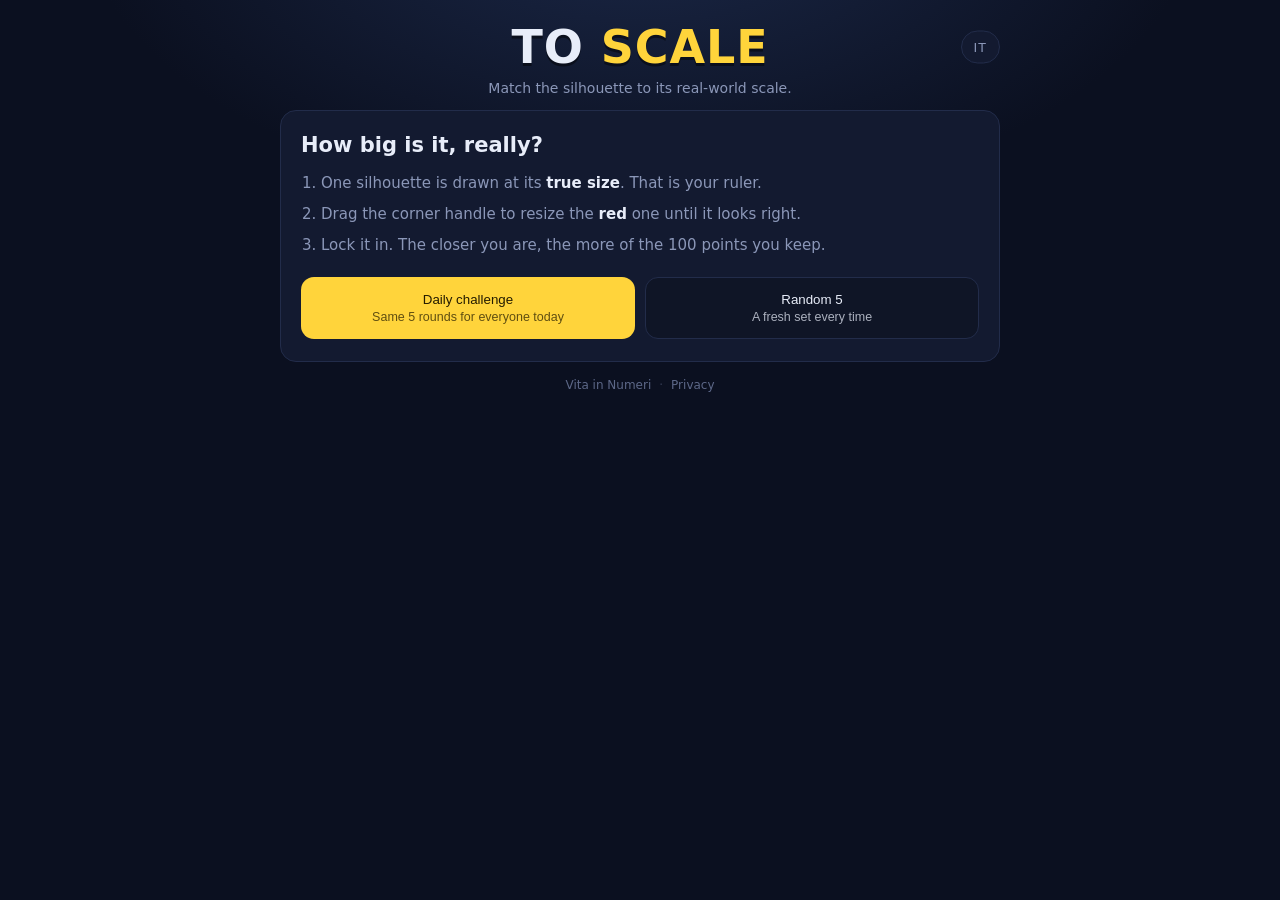
==== scale/index.html @ 61977145 "Aggiunge "To Scale", gioco sulle proporzioni reali Nuovo gioco statico in /scale/: una sagoma e' dis" ====
<!DOCTYPE html>
<html lang="en">
<head>
<meta charset="UTF-8">
<meta name="viewport" content="width=device-width, initial-scale=1, viewport-fit=cover, maximum-scale=1, user-scalable=no">
<title>To Scale — guess how big things really are</title>
<meta name="description" content="Drag a silhouette until it matches its real-world size next to something you know. Five rounds, 500 points. How good is your sense of scale?">
<meta name="theme-color" content="#0b1020">

<meta property="og:type" content="website">
<meta property="og:title" content="To Scale — guess how big things really are">
<meta property="og:description" content="Match the silhouette to its real-world scale. Five rounds, 500 points.">
<meta property="og:image" content="../og-image.png">

<link rel="icon" href="favicon.svg" type="image/svg+xml">
<link rel="stylesheet" href="style.css">
</head>
<body>

<div class="app">

  <!-- ============================ HEADER ============================ -->
  <header class="head">
    <div class="head-top">
      <h1 class="logo"><span>TO</span> SCALE</h1>
      <button class="lang" id="langBtn" type="button" aria-label="Change language">IT</button>
    </div>
    <p class="tagline" id="tagline">Match the silhouette to its real-world scale.</p>
    <p class="meta" id="meta" hidden>
      <span class="meta-k" id="lblRound">ROUND</span> <b id="roundNo">1</b><span class="sep">/</span><span id="roundTot">5</span>
      <span class="meta-gap"></span>
      <span class="meta-k" id="lblScore">SCORE</span> <b id="scoreNo">0</b>
    </p>
  </header>

  <!-- ============================ START ============================ -->
  <section class="card panel" id="startPanel">
    <h2 id="startTitle">How big is it, really?</h2>
    <ol class="how" id="howList">
      <li>One silhouette is drawn at its <b>true size</b>. That is your ruler.</li>
      <li>Drag the corner handle to resize the <b>red</b> one until it looks right.</li>
      <li>Lock it in. The closer you are, the more of the 100 points you keep.</li>
    </ol>
    <div class="modes">
      <button class="btn btn-primary" id="playDaily" type="button">
        <span id="playDailyT">Daily challenge</span>
        <small id="playDailyS">Same 5 rounds for everyone today</small>
      </button>
      <button class="btn btn-ghost" id="playEndless" type="button">
        <span id="playEndlessT">Random 5</span>
        <small id="playEndlessS">A fresh set every time</small>
      </button>
    </div>
    <p class="best" id="bestLine" hidden></p>
  </section>

  <!-- ============================ STAGE ============================ -->
  <section class="stagewrap" id="stageWrap" hidden>
    <div class="stage" id="stage">
      <svg id="svg" xmlns="http://www.w3.org/2000/svg"></svg>

      <div class="zoom">
        <button class="zbtn" id="zoomIn" type="button" aria-label="Zoom in">
          <svg viewBox="0 0 24 24"><circle cx="11" cy="11" r="7"/><path d="M11 8v6M8 11h6M16.5 16.5L21 21"/></svg>
        </button>
        <button class="zbtn" id="zoomOut" type="button" aria-label="Zoom out">
          <svg viewBox="0 0 24 24"><circle cx="11" cy="11" r="7"/><path d="M8 11h6M16.5 16.5L21 21"/></svg>
        </button>
        <button class="zbtn" id="fitBtn" type="button" aria-label="Fit both">
          <svg viewBox="0 0 24 24"><path d="M9 3H3v6M15 3h6v6M9 21H3v-6M15 21h6v-6"/></svg>
        </button>
      </div>

      <div class="verdict" id="verdict" hidden>
        <div class="verdict-score"><b id="vScore">0</b><span>/ 100</span></div>
        <div class="verdict-rows">
          <div><span id="vYouK">Your answer</span>: <b id="vYou">—</b></div>
          <div><span id="vRealK">Actual</span>: <b id="vReal">—</b></div>
        </div>
        <div class="verdict-off" id="vOff"></div>
      </div>
    </div>

    <div class="legend">
      <p class="lg lg-ref"><span class="dot"></span><span id="legRefK">Reference</span>:
        <b id="legRefName">—</b> <i id="legRefNote"></i></p>
      <p class="lg lg-tgt"><span class="dot"></span><b id="legTgtName">—</b> <i id="legTgtNote"></i></p>
    </div>

    <p class="fact" id="fact" hidden></p>

    <div class="actions">
      <button class="btn btn-primary" id="lockBtn" type="button">Lock it in</button>
      <button class="btn btn-primary" id="nextBtn" type="button" hidden>Next round</button>
    </div>
    <p class="hint" id="hint">Drag the handle on the red silhouette. Pinch or scroll to zoom the view.</p>
  </section>

  <!-- ============================ RESULT ============================ -->
  <section class="card panel" id="endPanel" hidden>
    <p class="end-kicker" id="endKicker">Final score</p>
    <p class="end-score"><b id="endScore">0</b><span>/ 500</span></p>
    <p class="end-rank" id="endRank"></p>
    <p class="end-squares" id="endSquares"></p>
    <ul class="breakdown" id="breakdown"></ul>
    <div class="actions">
      <button class="btn btn-primary" id="shareBtn" type="button">Share result</button>
      <button class="btn btn-ghost" id="againBtn" type="button">Play again</button>
    </div>
    <p class="hint" id="shareNote" hidden></p>
  </section>

  <footer class="foot">
    <a href="../">Vita in Numeri</a><span>·</span><a href="../privacy.html" id="privacyLink">Privacy</a>
  </footer>
</div>

<script src="silhouettes.js"></script>
<script src="subjects.js"></script>
<script src="i18n.js"></script>
<script src="game.js"></script>
</body>
</html>
---- scale/style.css ----
/* =========================================================================
   TO SCALE — styling
   Mobile first: the stage takes whatever height is left over, everything
   else is fixed furniture above and below it.
   ========================================================================= */

:root {
  --bg: #0b1020;
  --panel: #131a30;
  --panel-2: #0f1526;
  --line: #222c4a;
  --ink: #e8edf9;
  --dim: #8b97b8;
  --faint: #5d6888;

  --ref: #7da2ff;
  --tgt: #ff4d3d;
  --truth: #8695b4;
  --gold: #ffd43b;

  --radius: 16px;
}

* { box-sizing: border-box; }

html, body {
  margin: 0;
  height: 100%;
  background: var(--bg);
  color: var(--ink);
  font-family: ui-sans-serif, system-ui, -apple-system, "Segoe UI", Roboto, sans-serif;
  -webkit-text-size-adjust: 100%;
  overscroll-behavior: none;
  -webkit-user-select: none;
  user-select: none;
}

body {
  background-image:
    radial-gradient(900px 480px at 50% -10%, #1b2848 0%, transparent 62%);
}

.app {
  min-height: 100%;
  max-width: 760px;
  margin: 0 auto;
  padding: 14px 14px calc(14px + env(safe-area-inset-bottom));
  display: flex;
  flex-direction: column;
  gap: 12px;
}

/* ------------------------------- header ------------------------------- */

.head { text-align: center; flex: none; }

.head-top {
  display: flex;
  align-items: center;
  justify-content: center;
  position: relative;
}

.logo {
  margin: 0;
  font-size: clamp(30px, 9vw, 46px);
  font-weight: 900;
  letter-spacing: 0.02em;
  color: var(--gold);
  text-shadow: 0 3px 0 rgba(0, 0, 0, .45);
}
.logo span { color: var(--ink); }

.lang {
  position: absolute;
  right: 0;
  top: 50%;
  transform: translateY(-50%);
  background: var(--panel);
  color: var(--dim);
  border: 1px solid var(--line);
  border-radius: 999px;
  font: 600 12px/1 inherit;
  letter-spacing: .06em;
  padding: 8px 12px;
  cursor: pointer;
}
.lang:hover { color: var(--ink); border-color: #33406b; }

.tagline { margin: 6px 0 0; color: var(--dim); font-size: 14px; }

.meta {
  margin: 8px 0 0;
  font-size: 12px;
  letter-spacing: .1em;
  color: var(--faint);
}
.meta b { color: var(--ink); font-size: 14px; letter-spacing: 0; }
.meta .sep { margin: 0 3px; }
.meta-gap { display: inline-block; width: 18px; }

/* -------------------------------- panels ------------------------------- */

.card {
  background: var(--panel);
  border: 1px solid var(--line);
  border-radius: var(--radius);
  padding: 22px 20px;
}

.panel h2 { margin: 0 0 14px; font-size: 21px; }

.how {
  margin: 0 0 20px;
  padding-left: 20px;
  color: var(--dim);
  font-size: 15px;
  line-height: 1.6;
}
.how li { margin-bottom: 7px; }
.how b { color: var(--ink); }

.modes { display: grid; gap: 10px; }

.btn {
  display: block;
  width: 100%;
  border: 0;
  border-radius: 13px;
  padding: 14px 16px;
  font: 700 16px/1.25 inherit;
  cursor: pointer;
  text-align: center;
  transition: transform .06s ease, filter .15s ease;
}
.btn:active { transform: translateY(1px); }
.btn small {
  display: block;
  margin-top: 3px;
  font-weight: 500;
  font-size: 12.5px;
  opacity: .72;
}

.btn-primary { background: var(--gold); color: #241c00; }
.btn-primary:hover { filter: brightness(1.06); }

.btn-ghost {
  background: var(--panel-2);
  color: var(--ink);
  border: 1px solid var(--line);
}
.btn-ghost:hover { border-color: #33406b; }

.best { margin: 16px 0 0; color: var(--faint); font-size: 13px; text-align: center; }

/* --------------------------------- stage -------------------------------- */

.stagewrap {
  flex: 1;
  display: flex;
  flex-direction: column;
  gap: 10px;
  min-height: 0;
}

.stage {
  position: relative;
  flex: 1;
  min-height: 240px;
  background: var(--panel-2);
  border: 1px solid var(--line);
  border-radius: var(--radius);
  overflow: hidden;
  touch-action: none;
  cursor: grab;
}
.stage:active { cursor: grabbing; }

.stage::before {
  content: "";
  position: absolute;
  inset: 0;
  background-image:
    linear-gradient(to right, rgba(125, 162, 255, .055) 1px, transparent 1px),
    linear-gradient(to bottom, rgba(125, 162, 255, .055) 1px, transparent 1px);
  background-size: 34px 34px;
  pointer-events: none;
}

#svg { position: absolute; inset: 0; display: block; }

.ground { stroke: rgba(125, 162, 255, .38); stroke-width: 1.5; }

.sil { stroke: none; }
.ref { fill: var(--ref); }
.tgt { fill: var(--tgt); }
.tgt-done { fill: var(--tgt); opacity: .74; }
.truth { fill: var(--truth); opacity: .62; }

.tag {
  fill: var(--faint);
  font: 500 11px/1 ui-sans-serif, system-ui, sans-serif;
}
.tag-truth { fill: var(--truth); }
.tag-you { fill: #ff8a7d; }
.ticks { stroke: var(--truth); stroke-width: 1.5; }

.handle { cursor: nwse-resize; }
.handle-hit { fill: transparent; }
.handle-ring {
  fill: rgba(255, 77, 61, .2);
  stroke: #ffb3aa;
  stroke-width: 2;
}
.handle-arrow {
  stroke: #fff;
  stroke-width: 2;
  stroke-linecap: round;
  fill: none;
}

/* Zoom controls sit bottom-right: the resize handle lives at the answer's
   top-right corner, so the two would otherwise fight for the same spot. */
.zoom {
  position: absolute;
  bottom: 10px;
  right: 10px;
  display: grid;
  gap: 7px;
}
.zbtn {
  width: 38px;
  height: 38px;
  display: grid;
  place-items: center;
  background: rgba(19, 26, 48, .88);
  border: 1px solid var(--line);
  border-radius: 11px;
  color: var(--dim);
  cursor: pointer;
  padding: 0;
}
.zbtn:hover { color: var(--ink); border-color: #3b497a; }
.zbtn svg {
  width: 19px;
  height: 19px;
  fill: none;
  stroke: currentColor;
  stroke-width: 2;
  stroke-linecap: round;
  stroke-linejoin: round;
}

/* verdict card */
.verdict {
  position: absolute;
  top: 10px;
  left: 10px;
  max-width: 62%;
  background: rgba(11, 16, 32, .9);
  border: 1px solid var(--line);
  border-radius: 13px;
  padding: 10px 13px 11px;
  backdrop-filter: blur(6px);
}
.verdict-score { display: flex; align-items: baseline; gap: 5px; }
.verdict-score b {
  font-size: 34px;
  font-weight: 900;
  color: var(--gold);
  line-height: 1;
}
.verdict-score span { font-size: 12px; color: var(--faint); }
.verdict-rows { margin-top: 6px; font-size: 12.5px; color: var(--dim); }
.verdict-rows b { color: var(--ink); }
.verdict-off { margin-top: 3px; font-size: 11.5px; color: var(--faint); }

/* legend under the stage */
.legend { flex: none; font-size: 13px; line-height: 1.45; }
.lg { margin: 0; color: var(--dim); }
.lg + .lg { margin-top: 2px; }
.lg b { color: var(--ink); }
.lg i { font-style: normal; color: var(--faint); font-size: 12px; }
.lg .dot {
  display: inline-block;
  width: 8px; height: 8px;
  border-radius: 50%;
  margin-right: 7px;
  vertical-align: 1px;
}
.lg-ref .dot { background: var(--ref); }
.lg-ref b { color: var(--ref); }
.lg-tgt .dot { background: var(--tgt); }
.lg-tgt b { color: var(--tgt); }

.fact {
  flex: none;
  margin: 0;
  padding: 10px 13px;
  background: var(--panel);
  border: 1px solid var(--line);
  border-left: 3px solid var(--gold);
  border-radius: 10px;
  font-size: 13px;
  color: var(--dim);
}

.actions { flex: none; display: grid; gap: 9px; }

.hint {
  flex: none;
  margin: 0;
  text-align: center;
  font-size: 12px;
  color: var(--faint);
}

/* -------------------------------- result -------------------------------- */

.end-kicker {
  margin: 0;
  text-align: center;
  font-size: 12px;
  letter-spacing: .12em;
  color: var(--faint);
  text-transform: uppercase;
}
.end-score {
  margin: 4px 0 0;
  text-align: center;
  display: flex;
  align-items: baseline;
  justify-content: center;
  gap: 7px;
}
.end-score b { font-size: 54px; font-weight: 900; color: var(--gold); line-height: 1; }
.end-score span { color: var(--faint); font-size: 14px; }
.end-rank { margin: 8px 0 0; text-align: center; font-size: 16px; font-weight: 700; }
.end-squares { margin: 12px 0 0; text-align: center; font-size: 24px; letter-spacing: 3px; }

.breakdown {
  list-style: none;
  margin: 18px 0;
  padding: 0;
  border-top: 1px solid var(--line);
}
.breakdown li {
  display: grid;
  grid-template-columns: 1fr auto 42px;
  gap: 10px;
  align-items: baseline;
  padding: 9px 0;
  border-bottom: 1px solid var(--line);
  font-size: 13.5px;
}
.bd-name { color: var(--ink); overflow: hidden; text-overflow: ellipsis; white-space: nowrap; }
.bd-num { color: var(--faint); font-size: 12px; }
.bd-num i { font-style: normal; opacity: .6; }
.bd-score { text-align: right; font-weight: 800; color: var(--gold); }

/* -------------------------------- footer -------------------------------- */

.foot {
  flex: none;
  text-align: center;
  font-size: 12px;
  color: var(--faint);
  padding-top: 2px;
}
.foot a { color: var(--faint); text-decoration: none; }
.foot a:hover { color: var(--dim); text-decoration: underline; }
.foot span { margin: 0 8px; opacity: .5; }

/* --------------------------------- wide --------------------------------- */

@media (min-width: 620px) {
  .app { padding: 20px 20px 18px; gap: 14px; }
  .modes { grid-template-columns: 1fr 1fr; }
  .actions { grid-template-columns: 1fr; max-width: 320px; margin: 0 auto; width: 100%; }
  .legend { font-size: 14px; }
}

@media (min-height: 760px) {
  .stage { min-height: 380px; }
}

/* `hidden` must win over the display rules above. */
[hidden] { display: none !important; }
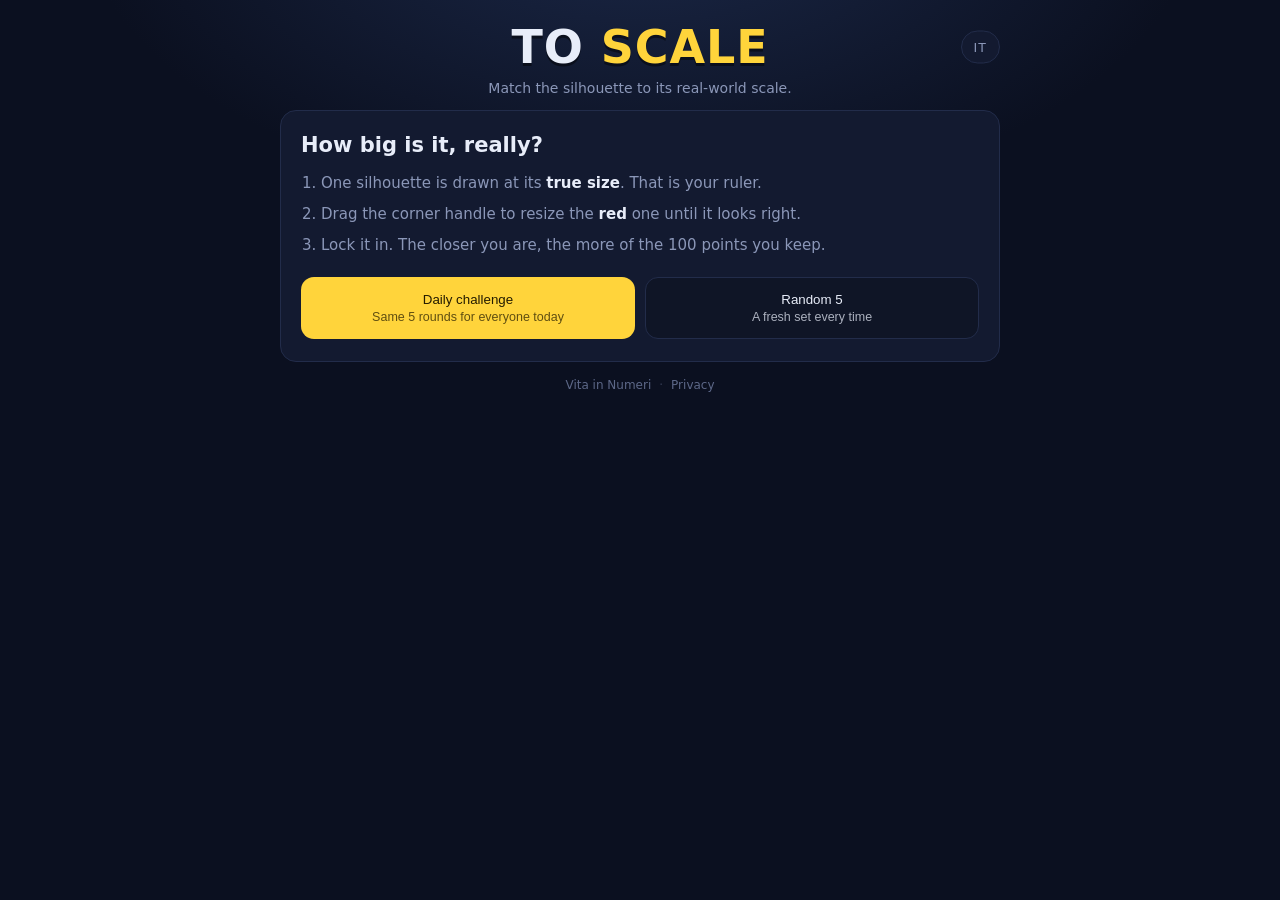
==== commit 69efc174: "Irrobustisce il gioco su Safari e guida l'installazione su iPhone Non ho potuto provarlo su un motor" ====
--- a/scale/index.html
+++ b/scale/index.html
@@ -14,8 +14,18 @@
 
 <link rel="icon" href="favicon.svg" type="image/svg+xml">
 <link rel="stylesheet" href="style.css">
+
+<!-- Installable app. iOS ignores the manifest, so it gets its own tags. -->
+<link rel="manifest" href="manifest.webmanifest">
+<link rel="apple-touch-icon" href="icons/apple-touch-icon.png">
+<meta name="mobile-web-app-capable" content="yes">
+<meta name="apple-mobile-web-app-capable" content="yes">
+<meta name="apple-mobile-web-app-status-bar-style" content="black">
+<meta name="apple-mobile-web-app-title" content="To Scale">
 </head>
 <body>
+
+<noscript><p class="crash">This game needs JavaScript. Please enable it and reload.</p></noscript>
 
 <div class="app">
 
@@ -52,6 +62,19 @@
       </button>
     </div>
     <p class="best" id="bestLine" hidden></p>
+
+    <button class="install" id="installBtn" type="button" hidden>
+      <span class="install-icon" aria-hidden="true">
+        <svg viewBox="0 0 24 24"><path d="M12 3v11M7.5 10l4.5 4.5 4.5-4.5M4 20h16"/></svg>
+      </span>
+      <span id="installT">Install the app</span>
+    </button>
+    <div class="ios-install" id="iosInstall" hidden>
+      <p class="ios-title" id="iosTitle"></p>
+      <ol class="ios-steps" id="iosSteps"></ol>
+      <p class="ios-note" id="iosNote"></p>
+    </div>
+    <p class="install-hint" id="installHint" hidden></p>
   </section>
 
   <!-- ============================ STAGE ============================ -->
@@ -110,6 +133,8 @@
     <p class="hint" id="shareNote" hidden></p>
   </section>
 
+  <p class="crash" id="crash" hidden></p>
+
   <footer class="foot">
     <a href="../">Vita in Numeri</a><span>·</span><a href="../privacy.html" id="privacyLink">Privacy</a>
   </footer>
--- a/scale/style.css
+++ b/scale/style.css
@@ -44,7 +44,8 @@
   min-height: 100%;
   max-width: 760px;
   margin: 0 auto;
-  padding: 14px 14px calc(14px + env(safe-area-inset-bottom));
+  padding: calc(14px + env(safe-area-inset-top, 0px)) 14px
+           calc(14px + env(safe-area-inset-bottom, 0px));
   display: flex;
   flex-direction: column;
   gap: 12px;
@@ -154,6 +155,72 @@
 
 .best { margin: 16px 0 0; color: var(--faint); font-size: 13px; text-align: center; }
 
+/* Install offer: quieter than the two play buttons, since it is optional. */
+.install {
+  margin-top: 14px;
+  width: 100%;
+  display: flex;
+  align-items: center;
+  justify-content: center;
+  gap: 9px;
+  background: transparent;
+  color: var(--dim);
+  border: 1px dashed var(--line);
+  border-radius: 13px;
+  padding: 12px 16px;
+  font: 600 14px/1 inherit;
+  cursor: pointer;
+}
+.install:hover { color: var(--ink); border-color: #3b497a; }
+.install-icon svg {
+  display: block;
+  width: 18px;
+  height: 18px;
+  fill: none;
+  stroke: currentColor;
+  stroke-width: 2;
+  stroke-linecap: round;
+  stroke-linejoin: round;
+}
+
+.install-hint {
+  margin: 14px 0 0;
+  text-align: center;
+  font-size: 12.5px;
+  line-height: 1.55;
+  color: var(--faint);
+}
+.install-hint b { color: var(--dim); }
+
+/* iPhone has no install prompt to fire, so it gets the real steps instead. */
+.ios-install {
+  margin-top: 16px;
+  padding: 14px 16px 12px;
+  background: var(--panel-2);
+  border: 1px solid var(--line);
+  border-radius: 13px;
+}
+.ios-title {
+  margin: 0 0 9px;
+  font-size: 13.5px;
+  font-weight: 700;
+  color: var(--ink);
+}
+.ios-steps {
+  margin: 0;
+  padding-left: 19px;
+  font-size: 13px;
+  line-height: 1.6;
+  color: var(--dim);
+}
+.ios-steps li { margin-bottom: 4px; }
+.ios-steps b { color: var(--ink); }
+.ios-note {
+  margin: 9px 0 0;
+  font-size: 11.5px;
+  color: var(--faint);
+}
+
 /* --------------------------------- stage -------------------------------- */
 
 .stagewrap {
@@ -180,6 +247,7 @@
 .stage::before {
   content: "";
   position: absolute;
+  top: 0; right: 0; bottom: 0; left: 0;
   inset: 0;
   background-image:
     linear-gradient(to right, rgba(125, 162, 255, .055) 1px, transparent 1px),
@@ -188,7 +256,12 @@
   pointer-events: none;
 }
 
-#svg { position: absolute; inset: 0; display: block; }
+#svg {
+  position: absolute;
+  top: 0; right: 0; bottom: 0; left: 0;
+  inset: 0;
+  display: block;
+}
 
 .ground { stroke: rgba(125, 162, 255, .38); stroke-width: 1.5; }
 
@@ -262,6 +335,7 @@
   border: 1px solid var(--line);
   border-radius: 13px;
   padding: 10px 13px 11px;
+  -webkit-backdrop-filter: blur(6px);
   backdrop-filter: blur(6px);
 }
 .verdict-score { display: flex; align-items: baseline; gap: 5px; }
@@ -385,5 +459,17 @@
   .stage { min-height: 380px; }
 }
 
+.crash {
+  margin: 14px 0 0;
+  padding: 14px 16px;
+  background: #2a1520;
+  border: 1px solid #5c2a3a;
+  border-radius: 12px;
+  color: #ffb3aa;
+  font-size: 13.5px;
+  line-height: 1.55;
+  text-align: center;
+}
+
 /* `hidden` must win over the display rules above. */
 [hidden] { display: none !important; }
